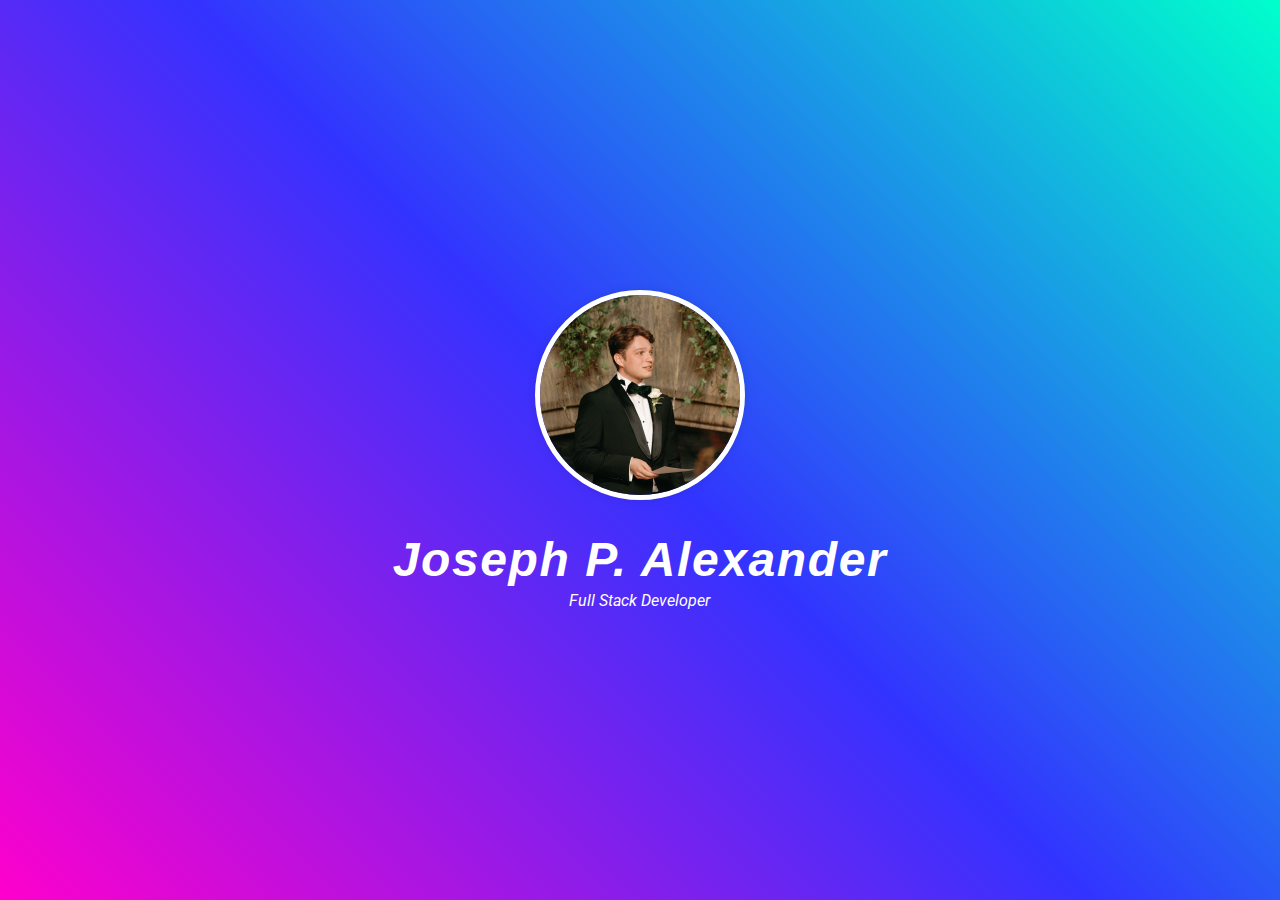
==== index.html @ 9b0e2b54 "Added time" ====
<!DOCTYPE html>
<html lang="en">

<head>
    <!-- Google Tag Manager -->
    <script>(function (w, d, s, l, i) {
            w[l] = w[l] || []; w[l].push({
                'gtm.start':
                    new Date().getTime(), event: 'gtm.js'
            }); var f = d.getElementsByTagName(s)[0],
                j = d.createElement(s), dl = l != 'dataLayer' ? '&l=' + l : ''; j.async = true; j.src =
                    'https://www.googletagmanager.com/gtm.js?id=' + i + dl; f.parentNode.insertBefore(j, f);
        })(window, document, 'script', 'dataLayer', 'GTM-MZ4R6R4T');</script>
    <!-- End Google Tag Manager -->

    <meta charset="UTF-8">
    <meta name="viewport" content="width=device-width, initial-scale=1.0">

    <!-- Meta Description for SEO -->
    <meta name="description"
        content="Joseph P. Alexander - Full Stack Developer based in London, England. Specializing in C#, T-SQL, and full-stack development with experience in web development, data engineering, and leadership.">

    <!-- Meta Keywords for SEO -->
    <meta name="keywords"
        content="Joseph P. Alexander, Full Stack Developer, Web Developer, London, C#, T-SQL, data engineering, SSY, MasterControl">

    <!-- Open Graph Meta Tags for social sharing -->
    <meta property="og:title" content="Joseph P. Alexander - Full Stack Developer">
    <meta property="og:description"
        content="Experienced Web Developer with a strong foundation in C#, T-SQL, and full-stack development. Based in London, England.">
    <meta property="og:image" content="assets/hero.jpg">
    <meta property="og:url" content="https://www.josephpaulalexander.com">
    <meta property="og:type" content="website">
    <meta property="og:site_name" content="Joseph P. Alexander">
    <meta property="og:locale" content="en_GB">


    <!-- Canonical Tag to avoid duplicate content issues -->
    <link rel="canonical" href="https://www.josephpaulalexander.com">

    <!-- Favicon -->
    <link rel="icon" href="favicon.ico" type="image/x-icon">

    <!-- Title Tag -->
    <title>Joseph P. Alexander | Full Stack Developer | London, England</title>

    <!-- Link to Google Fonts -->
    <link
        href="https://fonts.googleapis.com/css2?family=Playfair+Display:wght@700&family=Roboto:wght@400;700&display=swap"
        rel="stylesheet">

    <!-- Structured Data for SEO (Schema.org) -->
    <script type="application/ld+json">
    {
      "@context": "https://schema.org",
      "@type": "Person",
      "name": "Joseph P. Alexander",
      "jobTitle": "Full Stack Developer",
      "address": {
        "@type": "PostalAddress",
        "addressLocality": "London",
        "addressCountry": "England"
      },
      "alumniOf": {
        "@type": "CollegeOrUniversity",
        "name": "University of Portsmouth",
      },
      "worksFor": {
        "@type": "Organization",
        "name": "SSY",
        "sameAs": "https://www.ssyglobal.com"
      },
      "workLocation": {
        "@type": "Place",
        "address": {
          "@type": "PostalAddress",
          "addressLocality": "London",
          "addressCountry": "England"
        }
      },
      "email": "mailto:joe@josephpaulalexander.com",
      "sameAs": [
        "https://www.linkedin.com/in/joecompare/"
      ],
      "image": "https://www.josephpaulalexander.com/assets/hero.jpg",
      "url": "https://www.josephpaulalexander.com"
    }
    </script>
    <link rel="stylesheet" href="styles.css">
</head>

<!-- Google tag (gtag.js) -->
<script async src="https://www.googletagmanager.com/gtag/js?id=G-Z3YXMJDXJ1"></script>
<script>
    window.dataLayer = window.dataLayer || [];
    function gtag() { dataLayer.push(arguments); }
    gtag('js', new Date());

    gtag('config', 'G-Z3YXMJDXJ1');
</script>

<body>
    <!-- Google Tag Manager (noscript) -->
    <noscript><iframe src="https://www.googletagmanager.com/ns.html?id=GTM-MZ4R6R4T" height="0" width="0"
            style="display:none;visibility:hidden"></iframe></noscript>
    <!-- End Google Tag Manager (noscript) -->
    <div class="container">

        <section>
            <div class="centre">
                <img class="profile-pic" src="assets/hero.jpg" alt="me" loading="lazy" />
                <h1 class="hero-header">Joseph P. Alexander</h1>
                <span>Full Stack Developer</span>
            </div>
        </section>


        <section>
            <div class="centre aboutme">
                <h1 class="header">About Me</h1>
                <p>I'm Joe Alexander, a dedicated Web Developer based in London, England, with a strong foundation in
                    web development.<br /> <b>I hold a BSc (Hons) in Computer Science (First Class)</b> and have
                    experience in data engineering and full-stack development.<br /><br /> My professional journey has
                    seen me work with
                    organizations like <b class="tooltip-companies"><u>SSY in London</u><span
                            class="tooltiptext">Simpson Spence
                            Young
                            (SSY) is one of the world's largest and most established shipbroking companies. Founded in
                            1880, SSY provides a wide range of services in the maritime and shipping industry. These
                            services include chartering, sale and purchase of ships, market research, and financial
                            advice related to shipping. SSY operates globally with offices in major shipping hubs around
                            the world.</span></b> and <b class="tooltip-companies"><u>MasterControl in Utah</u><span
                            class="tooltiptext">MasterControl Inc. provides quality management software (QMS) and
                            services that help regulated companies, particularly in life sciences and manufacturing,
                            ensure compliance with regulatory standards and enhance operational efficiency. Their
                            software solutions manage key quality processes like document control, change control,
                            audits, CAPA, training management, and supplier management.</span></b>, where
                    I've honed my skills in <b>C#, T-SQL, and
                        full-stack development</b>. I'm passionate about creating efficient, scalable solutions and
                    enjoy working in dynamic
                    environments that challenge my technical and leadership abilities.</p>
                <div class="timeline-container">
                    <div class="timeline-line"></div>
                    <div class="current-time-marker" id="current-time-marker">
                        <div class="tooltip" id="current-tooltip">Loading...</div>
                        <div class="tooltip-line" id="current-tooltip-line"></div>
                    </div>
                </div>
                <div class="current-event" id="current-event">Loading...</div>
                <div class="current-time" id="current-time">Loading...</div>
            </div>

        </section>


        <!-- 
        <section>
            <div class="centre">
                <h1>Portfolio</h1>
                <p>Showcase your projects here with links or images.</p>
            </div>
        </section> -->

        <section>
            <div class="centre">
                <h1 class="header">Contact</h1>
                <p><a href="mailto:joe@josephpaulalexander.com">joe@josephpaulalexander.com</a></p>
                <a href="https://www.linkedin.com/in/joecompare/" target="_blank">
                    <img class="linkedin" src="assets/LI-In-Bug.png" alt="LinkedIn"">
                </a>
            </div>
        </section>
    </div>
</body>
<script src=" scripts/utils.js"></script>
                    <script src="scripts/timeline.js"></script>

</html>
---- styles.css ----
/* Root styles */
        :root {
            --bg-gradient: linear-gradient(45deg, #ff00cc, #3333ff, #00ffcc);
        }

        /* import the assets/font.otf */
        @font-face {
            font-family: 'Hero';
            src: url('/assets/jhcaudemars-medium.otf') format('opentype');
        }

        /* Global styles */
        body,
        html {
            margin: 0;
            padding: 0;
            width: 100%;
            height: 100%;
            scroll-behavior: smooth;
            font-family: 'Roboto', sans-serif;
            /* Default font */
            overflow: hidden;
            /* Prevent scrolling outside container */
        }

        /* Container for sections */
        .container {
            display: flex;
            flex-direction: column;
            height: 100%;
            scroll-snap-type: y mandatory;
            overflow-y: scroll;
            /* Enable scrolling within the container */
            scrollbar-width: none;
            /* Firefox */
            -ms-overflow-style: none;
            /* Internet Explorer and Edge */
        }

        .container::-webkit-scrollbar {
            display: none;
            /* Chrome, Safari, and Opera */
        }

        /* Each section takes up the entire viewport */
        section {
            width: 100%;
            height: 100%;
            display: flex;
            justify-content: center;
            align-items: center;
            scroll-snap-align: start;
            background: var(--bg-gradient);
            flex-shrink: 0;
            /* Prevent sections from shrinking */
        }

        .hero-header {
            font-family: 'Hero', sans-serif !important;
            letter-spacing: 0.1rem;
            font-size: 3rem;
            color: #fff;
            text-align: center;
            margin-bottom: 0.2rem;
            font-style: italic;
        }

        .profile-pic {
            width: 200px;
            height: 200px;
            border-radius: 50%;
            margin: 0 auto;
            display: block;
            border: 5px solid #fff;
            box-shadow: 0 0 10px rgba(0, 0, 0, 0.1);
        }

        .header{
            font-family: 'Hero', sans-serif !important;
            letter-spacing: 0.1rem;
            font-size: 2rem;
            color: #fff;
            text-align: center;
            margin-bottom: 0.2rem;
            font-style: italic;
        }

        /* Centered content */
        .centre {
            text-align: center;
            color: #fff;
        }

        .centre h1 {
            margin-bottom: 0.2rem;
            font-family: 'Playfair Display', serif;
            /* Special font for headings */
        }

        .centre span {
            font-size: 1rem;
            font-style: italic;
        }

        .centre a {
            color: #fff;
            text-decoration: none;
        }

        .linkedin {
            width: 10%;
            margin-top: 1rem;
            filter: invert(100%) sepia(100%) saturate(100%) hue-rotate(180deg) brightness(100%);


        }

        .aboutme p {
            font-size: 1rem;
            padding: 1rem;
        }

        /* Tooltip container */
        .tooltip {
            position: relative;
            display: inline-block;
            cursor: help;
        }

        /* Tooltip text */
        .tooltip .tooltiptext {
            visibility: hidden;
            width: 200px;
            background-color: #555;
            color: #fff;
            text-align: center;
            border-radius: 6px;
            padding: 5px 0;
            position: absolute;
            z-index: 1;
            bottom: 125%;
            /* Position the tooltip above the text */
            left: 50%;
            margin-left: -100px;
            opacity: 0;
            transition: opacity 0.3s;
        }

        /* Tooltip arrow */
        .tooltip .tooltiptext::after {
            content: "";
            position: absolute;
            top: 100%;
            left: 50%;
            margin-left: -5px;
            border-width: 5px;
            border-style: solid;
            border-color: #555 transparent transparent transparent;
        }

        /* Show the tooltip text when you mouse over the tooltip container */
        .tooltip:hover .tooltiptext {
            visibility: visible;
            opacity: 1;
        }

        .current-time {
            margin-top: 10px;
            font-size: 16px;
            color: #ffffff;
        }


        /* Responsive font size for small screens */
        @media (max-width: 600px) {
            .centre {
                font-size: 1.5rem;
            }
        }

                /* Root styles */
        :root {
            --bg-gradient: linear-gradient(45deg, #ff00cc, #3333ff, #00ffcc);
        }

        /* Global styles */
        body,
        html {
            margin: 0;
            padding: 0;
            width: 100%;
            height: 100%;
            scroll-behavior: smooth;
            font-family: 'Roboto', sans-serif;
            /* Default font */
            overflow: hidden;
            /* Prevent scrolling outside container */
        }

        /* Container for sections */
        .container {
            display: flex;
            flex-direction: column;
            height: 100%;
            scroll-snap-type: y mandatory;
            overflow-y: scroll;
            /* Enable scrolling within the container */
            scrollbar-width: none;
            /* Firefox */
            -ms-overflow-style: none;
            /* Internet Explorer and Edge */
        }

        .container::-webkit-scrollbar {
            display: none;
            /* Chrome, Safari, and Opera */
        }

        /* Each section takes up the entire viewport */
        section {
            width: 100%;
            height: 100%;
            display: flex;
            justify-content: center;
            align-items: center;
            scroll-snap-align: start;
            background: var(--bg-gradient);
            flex-shrink: 0;
            /* Prevent sections from shrinking */
        }

        /* Centered content */
        .centre {
            text-align: center;
            color: #fff;
        }

        .centre h1 {
            margin-bottom: 0.2rem;
            font-family: 'Playfair Display', serif;
            /* Special font for headings */
        }

        .centre span {
            font-size: 1rem;
            font-style: italic;
        }

        .centre a {
            color: #fff;
            text-decoration: none;
        }

        .linkedin {
            width: 10%;
            margin-top: 1rem;
            filter: invert(100%) sepia(100%) saturate(100%) hue-rotate(180deg) brightness(100%);


        }

        .aboutme p {
            font-size: 1rem;
            padding: 1rem;
        }

        /* Tooltip container */
        .tooltip {
            position: relative;
            display: inline-block;
            cursor: help;
        }

        /* Tooltip text */
        .tooltip .tooltiptext {
            visibility: hidden;
            width: 200px;
            background-color: #555;
            color: #fff;
            text-align: center;
            border-radius: 6px;
            padding: 5px 0;
            position: absolute;
            z-index: 1;
            bottom: 125%;
            /* Position the tooltip above the text */
            left: 50%;
            margin-left: -100px;
            opacity: 0;
            transition: opacity 0.3s;
        }

        /* Tooltip arrow */
        .tooltip .tooltiptext::after {
            content: "";
            position: absolute;
            top: 100%;
            left: 50%;
            margin-left: -5px;
            border-width: 5px;
            border-style: solid;
            border-color: #555 transparent transparent transparent;
        }

        /* Show the tooltip text when you mouse over the tooltip container */
        .tooltip:hover .tooltiptext {
            visibility: visible;
            opacity: 1;
        }


        /* Responsive font size for small screens */
        @media (max-width: 600px) {
            .centre {
                font-size: 1.5rem;
            }
        }

        .timeline-container {
            position: relative;
            height: 50px;
            margin: 0 auto;
            width: 90%;
        }
        
        .timeline-line {
            position: absolute;
            top: 50%;
            left: 0;
            width: 100%;
            height: 2px;
            background-color: #333;
            transform: translateY(-50%);
        }
        
        .time-marker {
            position: absolute;
            top: 50%;
            height: 15px;
            width: 15px;
            background-color: transparent; /* Make it hollow */
            border: 2px solid #333;
            border-radius: 50%;
            transform: translateY(-50%);
            cursor: pointer;
        }
        
        .tooltip {
            position: absolute;
            top: -30px; /* Adjust this value to move the tooltip up/down */
            left: 50%;
            transform: translateX(-50%);
            background-color: #333;
            color: #fff;
            padding: 5px;
            border-radius: 3px;
            white-space: nowrap;
            font-size: 12px;
            opacity: 0;
            transition: opacity 0.3s;
        }

              
        .tooltip-companies {
            position: relative;
            display: inline-block;
            cursor: help;

        }

        .tooltip-companies .tooltiptext {
            visibility: hidden;
            width: 200px;
            background-color: #555;
            color: #fff;
            text-align: center;
            border-radius: 6px;
            padding: 5px 0;
            position: absolute;
            z-index: 1;
            bottom: 125%;
            /* Position the tooltip above the text */
            left: 50%;
            margin-left: -100px;
            opacity: 0;
            transition: opacity 0.3s;
        }

        .tooltip-companies .tooltiptext::after {
            content: "";
            position: absolute;
            top: 100%;
            left: 50%;
            margin-left: -5px;
            border-width: 5px;
            border-style: solid;
            border-color: #555 transparent transparent transparent;
        }

        .tooltip-companies:hover .tooltiptext {
            visibility: visible;
            opacity: 1;
        }


        
        
        
        .time-marker:hover .tooltip {
            opacity: 1;
        }
        
        .current-time-marker {
            position: absolute;
            top: 50%;
            height: 15px;
            width: 15px;
            background-color: red;
            border-radius: 50%;
            transform: translateY(-50%);
            z-index: 1;
        }

        .current-time-marker:hover .tooltip {
            visibility: visible;
            opacity: 1;
        }
        
        #current-tooltip {
            position: absolute;
            top: -30px; /* Adjust this value to move the tooltip up/down */
            left: 50%;
            transform: translateX(-50%);
            background-color: #333;
            color: #fff;
            padding: 5px;
            border-radius: 3px;
            white-space: nowrap;
            font-size: 12px;
        }

        .time-marker.elapsed {
            background-color: green;
        }

        .current-event {
            display: none;
            margin-top: 10px;
            font-size: 16px;
            color: #ffffff;
        }
        
        @media (max-width: 768px) {
            .tooltip {
                display: none;
            }
        
            .current-event {
                display: block;
            }

            .timeline-container{
                /* scale everything down */
                height: 30px;

                /* center the timeline */
                margin: 0 auto;
                width: 95%;
            }

            .time-marker {
                height: 10px;
                width: 10px;
            }

            .current-time-marker {
                height: 10px;
                width: 10px;
            }

            .current-event {
                font-size: 12px;
            }

            .time-marker:hover .tooltip {
                display: none;
            }

            .current-time-marker:hover .tooltip {
                display: none;
            }

            #current-tooltip {
                display: none;
            }
            
        }
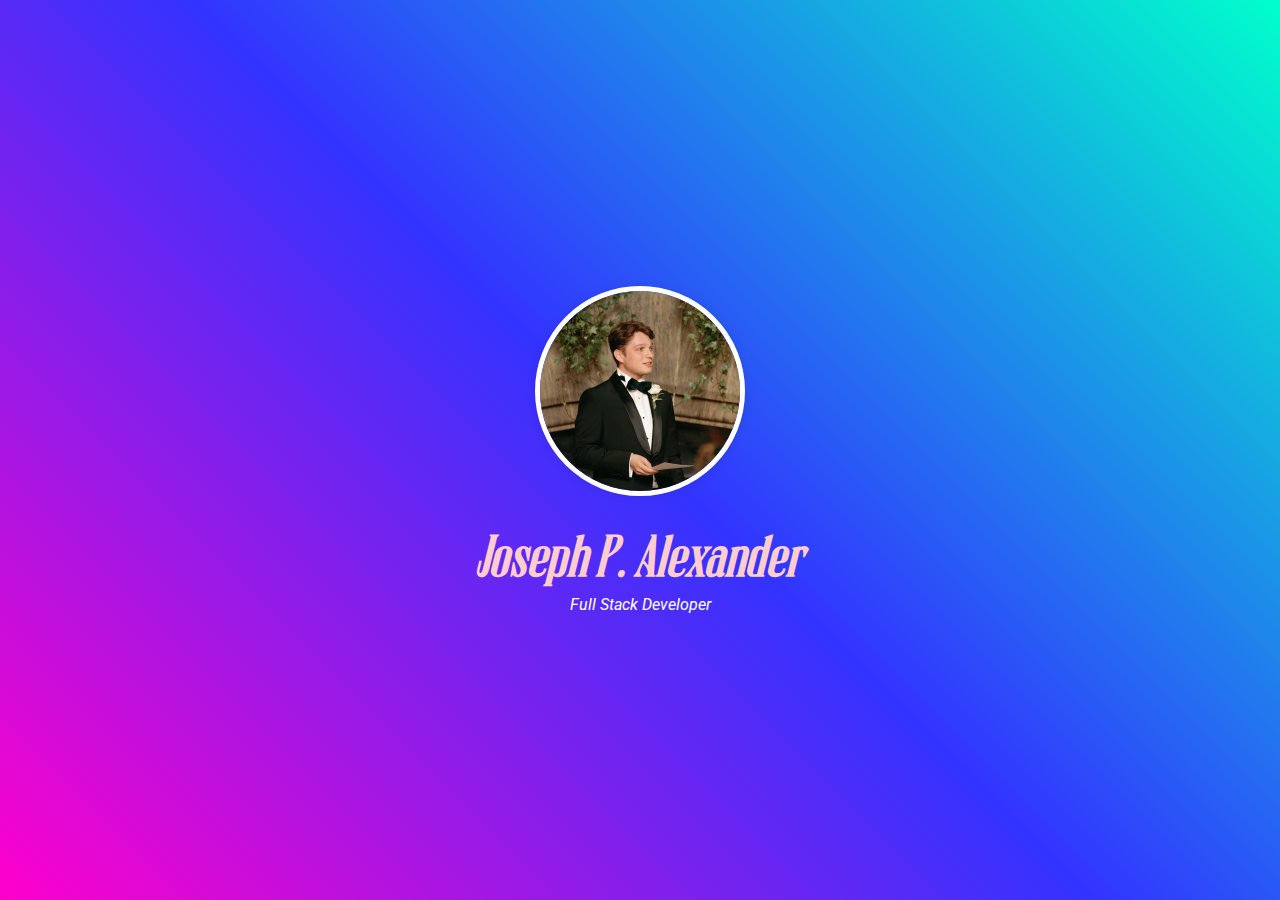
==== commit e5941e42: "altered CSS + added hero" ====
--- a/index.html
+++ b/index.html
@@ -106,7 +106,7 @@
     <!-- End Google Tag Manager (noscript) -->
     <div class="container">
 
-        <section>
+        <section id="hero">
             <div class="centre">
                 <img class="profile-pic" src="assets/hero.jpg" alt="me" loading="lazy" />
                 <h1 class="hero-header">Joseph P. Alexander</h1>
@@ -115,7 +115,7 @@
         </section>
 
 
-        <section>
+        <section id="aboutme">
             <div class="centre aboutme">
                 <h1 class="header">About Me</h1>
                 <p>I'm Joe Alexander, a dedicated Web Developer based in London, England, with a strong foundation in
@@ -161,7 +161,7 @@
             </div>
         </section> -->
 
-        <section>
+        <section id="contact">
             <div class="centre">
                 <h1 class="header">Contact</h1>
                 <p><a href="mailto:joe@josephpaulalexander.com">joe@josephpaulalexander.com</a></p>
@@ -170,9 +170,17 @@
                 </a>
             </div>
         </section>
+        <a onclick="navigatoToSection('hero')">
+        <div id="scroll-to-top" class="scroll-to-top">
+
+                        <img src="assets/up.svg" alt="Scroll to top" />
+            </div>
+        </a>
+
     </div>
+
 </body>
 <script src=" scripts/utils.js"></script>
-                    <script src="scripts/timeline.js"></script>
+<script src="scripts/timeline.js"></script>
 
 </html>--- a/styles.css
+++ b/styles.css
@@ -59,7 +59,7 @@
             font-family: 'Hero', sans-serif !important;
             letter-spacing: 0.1rem;
             font-size: 3rem;
-            color: #fff;
+            color: #ffcdcd;
             text-align: center;
             margin-bottom: 0.2rem;
             font-style: italic;
@@ -73,6 +73,30 @@
             display: block;
             border: 5px solid #fff;
             box-shadow: 0 0 10px rgba(0, 0, 0, 0.1);
+            transition: border 0.5s linear;
+            cursor:text;
+        }
+        
+        .profile-pic:hover{
+            animation: border-spin 2s linear infinite;
+        }
+        
+        @keyframes border-spin {
+            0% {
+                border-color: #fff;
+            }
+            25% {
+                border-color: #ff0000;
+            }
+            50% {
+                border-color: #00ff00;
+            }
+            75% {
+                border-color: #0000ff;
+            }
+            100% {
+                border-color: #fff;
+            }
         }
 
         .header{
@@ -494,4 +518,30 @@
                 display: none;
             }
             
+        }
+
+            .scroll-to-top {
+            position: fixed;
+            bottom: 20px;
+            right: 20px;
+            background: linear-gradient(45deg, #ff00cc, #3333ff, #00ffcc);
+            color: #fff;
+            width: 50px;
+            height: 50px;
+            border-radius: 50%;
+            display: flex;
+            justify-content: center;
+            align-items: center; /* Add this line to center the image vertically */
+            box-shadow: 0 0 10px rgba(0, 0, 0, 0.1);
+        }
+
+        .scroll-to-top:hover {
+            background: linear-gradient(90deg, #ff00cc, #3333ff, #00ffcc);
+            animation: shake 0.5s;
+            cursor: pointer;
+        }
+        
+        .scroll-to-top img {
+            width: 20px;
+            height: 20px;
         }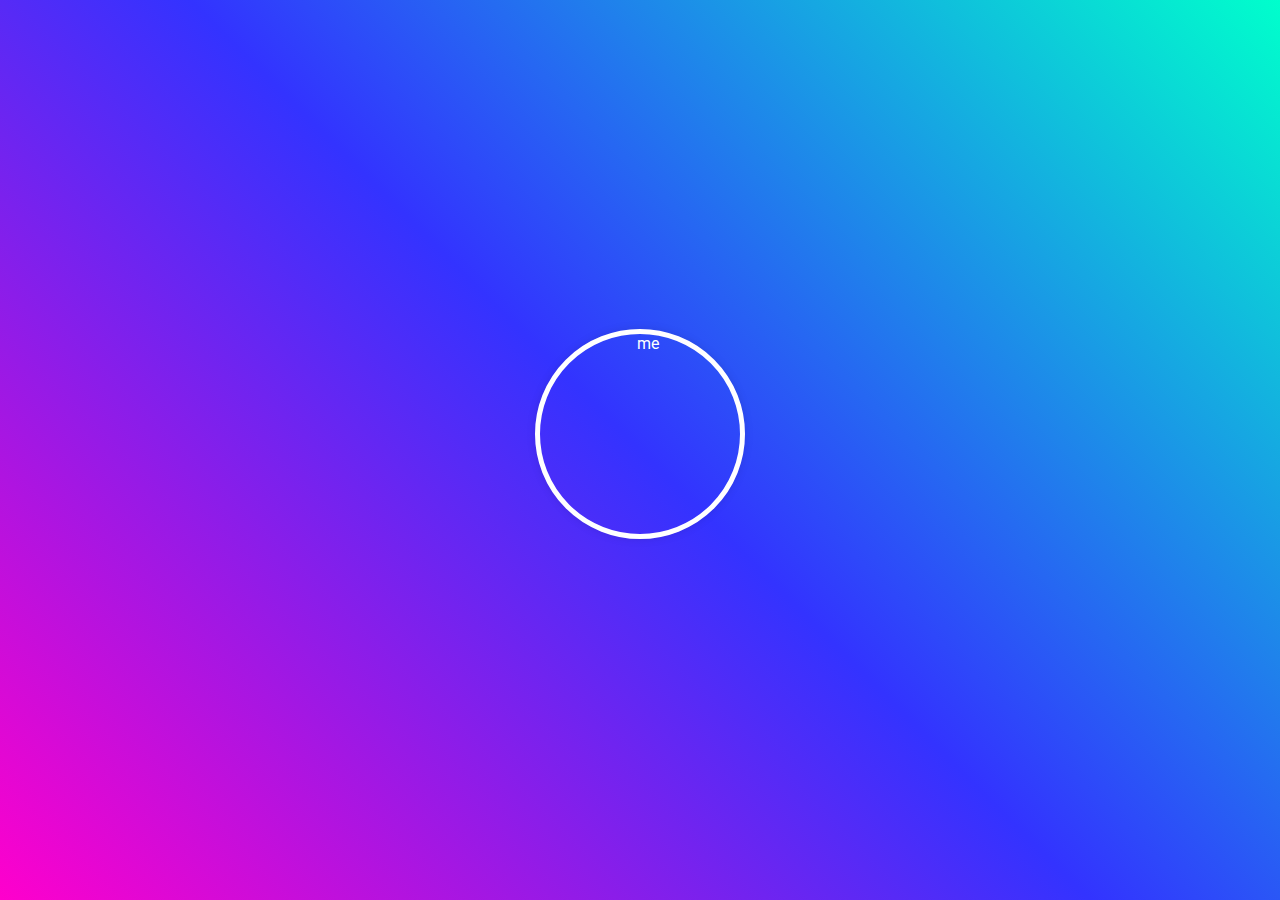
==== commit 300ea7f3: "ffs" ====
--- a/index.html
+++ b/index.html
@@ -86,6 +86,25 @@
       "url": "https://www.josephpaulalexander.com"
     }
     </script>
+    <script src="https://code.jquery.com/jquery-3.6.0.min.js"></script>
+    <script>
+        $.getJSON('./content.json', function(data) {
+            $('#profile-pic').attr('src', data.hero.profilePic);
+            $('#hero-name').text(data.hero.name);
+            $('#hero-title').text(data.hero.title);
+
+            $('#aboutme-header').text(data.aboutme.header);
+            $('#aboutme-content').html(data.aboutme.content);
+
+            $('#skills-header').text(data.skills.header);
+            $('#skills-content').html(data.skills.content);
+
+            $('#contact-header').text(data.contact.header);
+            $('#contact-email').text(data.contact.email);
+            $('#contact-email').attr('href', `mailto:${data.contact.email}`);
+            $('#contact-linkedin').attr('href', data.contact.linkedin);
+        });
+    </script>
     <link rel="stylesheet" href="styles.css">
 </head>
 
@@ -108,37 +127,17 @@
 
         <section id="hero">
             <div class="centre">
-                <img class="profile-pic" src="assets/hero.jpg" alt="me" loading="lazy" />
-                <h1 class="hero-header">Joseph P. Alexander</h1>
-                <span>Full Stack Developer</span>
+                <img class="profile-pic" id="profile-pic" alt="me" loading="lazy" />
+                <h1 class="hero-header" id="hero-name"></h1>
+                <span id="hero-title"></span>
             </div>
         </section>
 
 
         <section id="aboutme">
             <div class="centre aboutme">
-                <h1 class="header">About Me</h1>
-                <p>I'm Joe Alexander, a dedicated Web Developer based in London, England, with a strong foundation in
-                    web development.<br /> <b>I hold a BSc (Hons) in Computer Science (First Class)</b> and have
-                    experience in data engineering and full-stack development.<br /><br /> My professional journey has
-                    seen me work with
-                    organizations like <b class="tooltip-companies"><u>SSY in London</u><span
-                            class="tooltiptext">Simpson Spence
-                            Young
-                            (SSY) is one of the world's largest and most established shipbroking companies. Founded in
-                            1880, SSY provides a wide range of services in the maritime and shipping industry. These
-                            services include chartering, sale and purchase of ships, market research, and financial
-                            advice related to shipping. SSY operates globally with offices in major shipping hubs around
-                            the world.</span></b> and <b class="tooltip-companies"><u>MasterControl in Utah</u><span
-                            class="tooltiptext">MasterControl Inc. provides quality management software (QMS) and
-                            services that help regulated companies, particularly in life sciences and manufacturing,
-                            ensure compliance with regulatory standards and enhance operational efficiency. Their
-                            software solutions manage key quality processes like document control, change control,
-                            audits, CAPA, training management, and supplier management.</span></b>, where
-                    I've honed my skills in <b>C#, T-SQL, and
-                        full-stack development</b>. I'm passionate about creating efficient, scalable solutions and
-                    enjoy working in dynamic
-                    environments that challenge my technical and leadership abilities.</p>
+                <h1 class="header" id="aboutme-header"></h1>
+                <p id="aboutme-content"></p>
                 <div class="timeline-container">
                     <div class="timeline-line"></div>
                     <div class="current-time-marker" id="current-time-marker">
@@ -146,6 +145,7 @@
                         <div class="tooltip-line" id="current-tooltip-line"></div>
                     </div>
                 </div>
+                <div class="contactable-container"></div>
                 <div class="current-event" id="current-event">Loading...</div>
                 <div class="current-time" id="current-time">Loading...</div>
             </div>
@@ -153,34 +153,38 @@
         </section>
 
 
-        <!-- 
-        <section>
-            <div class="centre">
-                <h1>Portfolio</h1>
-                <p>Showcase your projects here with links or images.</p>
+
+        <section id="skills">
+            <div class="centre aboutme">
+                <h1 class="header" id="skills-header"></h1>
+                <p id="skills-content"></p>
+                <div class="github">
+                    <a href="https://github.com/joepalexander" target="_blank">
+                        <img src="assets/github-mark-white.png" alt="GitHub" loading="lazy">
+                    </a>
+                </div>
             </div>
-        </section> -->
+        </section>
 
         <section id="contact">
             <div class="centre">
-                <h1 class="header">Contact</h1>
-                <p><a href="mailto:joe@josephpaulalexander.com">joe@josephpaulalexander.com</a></p>
-                <a href="https://www.linkedin.com/in/joecompare/" target="_blank">
-                    <img class="linkedin" src="assets/LI-In-Bug.png" alt="LinkedIn"">
+                <h1 class="header" id="contact-header"></h1>
+                <p><a id="contact-email"></a></p>
+                <a id="contact-linkedin" target="_blank">
+                    <img class="linkedin" src="assets/LI-In-Bug.png" alt="LinkedIn">
                 </a>
             </div>
         </section>
         <a onclick="navigatoToSection('hero')">
-        <div id="scroll-to-top" class="scroll-to-top">
-
-                        <img src="assets/up.svg" alt="Scroll to top" />
+            <div id="scroll-to-top" class="scroll-to-top">
+                <img src="assets/up.svg" alt="Scroll to top" />
             </div>
         </a>
 
     </div>
 
+    <script src="scripts/utils.js"></script>
+    <script src="scripts/timeline.js"></script>
 </body>
-<script src=" scripts/utils.js"></script>
-<script src="scripts/timeline.js"></script>
 
 </html>--- a/styles.css
+++ b/styles.css
@@ -74,32 +74,36 @@
             border: 5px solid #fff;
             box-shadow: 0 0 10px rgba(0, 0, 0, 0.1);
             transition: border 0.5s linear;
-            cursor:text;
-        }
-        
-        .profile-pic:hover{
+            cursor: text;
+        }
+
+        .profile-pic:hover {
             animation: border-spin 2s linear infinite;
         }
-        
+
         @keyframes border-spin {
             0% {
                 border-color: #fff;
             }
+
             25% {
                 border-color: #ff0000;
             }
+
             50% {
                 border-color: #00ff00;
             }
+
             75% {
                 border-color: #0000ff;
             }
+
             100% {
                 border-color: #fff;
             }
         }
 
-        .header{
+        .header {
             font-family: 'Hero', sans-serif !important;
             letter-spacing: 0.1rem;
             font-size: 2rem;
@@ -142,6 +146,25 @@
         .aboutme p {
             font-size: 1rem;
             padding: 1rem;
+        }
+
+        .github {
+            margin-top: 1rem;
+            justify-content: center;
+            align-items: center;
+            margin: 0 auto;
+            width: 50px;
+            height: 50px;
+        }
+
+        .github:hover img {
+            filter: invert(100%) sepia(100%) saturate(100%) hue-rotate(180deg) brightness(100%);
+            cursor: pointer;
+        }
+
+        .github img {
+            height: 50px;
+            width: 50px;
         }
 
         /* Tooltip container */
@@ -202,7 +225,7 @@
             }
         }
 
-                /* Root styles */
+        /* Root styles */
         :root {
             --bg-gradient: linear-gradient(45deg, #ff00cc, #3333ff, #00ffcc);
         }
@@ -346,7 +369,24 @@
             margin: 0 auto;
             width: 90%;
         }
+
+        .contactable-container {
+            position: relative;
+            width: 92%;
+            height: 10px;
+            background: #e0e0e0;
+            margin: 0 auto;
+            border-radius: 5px;
+        }
         
+        .contactable-marker {
+            position: absolute;
+            height: 100%;
+            background: rgba(76, 175, 80, 0.5);
+            border-radius: 5px;
+        }
+        
+
         .timeline-line {
             position: absolute;
             top: 50%;
@@ -356,22 +396,24 @@
             background-color: #333;
             transform: translateY(-50%);
         }
-        
+
         .time-marker {
             position: absolute;
             top: 50%;
             height: 15px;
             width: 15px;
-            background-color: transparent; /* Make it hollow */
+            background-color: transparent;
+            /* Make it hollow */
             border: 2px solid #333;
             border-radius: 50%;
             transform: translateY(-50%);
             cursor: pointer;
         }
-        
+
         .tooltip {
             position: absolute;
-            top: -30px; /* Adjust this value to move the tooltip up/down */
+            top: -30px;
+            /* Adjust this value to move the tooltip up/down */
             left: 50%;
             transform: translateX(-50%);
             background-color: #333;
@@ -384,7 +426,7 @@
             transition: opacity 0.3s;
         }
 
-              
+
         .tooltip-companies {
             position: relative;
             display: inline-block;
@@ -427,13 +469,13 @@
         }
 
 
-        
-        
-        
+
+
+
         .time-marker:hover .tooltip {
             opacity: 1;
         }
-        
+
         .current-time-marker {
             position: absolute;
             top: 50%;
@@ -449,10 +491,11 @@
             visibility: visible;
             opacity: 1;
         }
-        
+
         #current-tooltip {
             position: absolute;
-            top: -30px; /* Adjust this value to move the tooltip up/down */
+            top: -30px;
+            /* Adjust this value to move the tooltip up/down */
             left: 50%;
             transform: translateX(-50%);
             background-color: #333;
@@ -473,17 +516,17 @@
             font-size: 16px;
             color: #ffffff;
         }
-        
+
         @media (max-width: 768px) {
             .tooltip {
                 display: none;
             }
-        
+
             .current-event {
                 display: block;
             }
 
-            .timeline-container{
+            .timeline-container {
                 /* scale everything down */
                 height: 30px;
 
@@ -517,10 +560,14 @@
             #current-tooltip {
                 display: none;
             }
-            
-        }
-
-            .scroll-to-top {
+
+            .contactable-container{
+                width: 98%;
+            }
+
+        }
+
+        .scroll-to-top {
             position: fixed;
             bottom: 20px;
             right: 20px;
@@ -531,7 +578,8 @@
             border-radius: 50%;
             display: flex;
             justify-content: center;
-            align-items: center; /* Add this line to center the image vertically */
+            align-items: center;
+            /* Add this line to center the image vertically */
             box-shadow: 0 0 10px rgba(0, 0, 0, 0.1);
         }
 
@@ -540,8 +588,10 @@
             animation: shake 0.5s;
             cursor: pointer;
         }
-        
+
         .scroll-to-top img {
             width: 20px;
             height: 20px;
-        }+        }
+
+       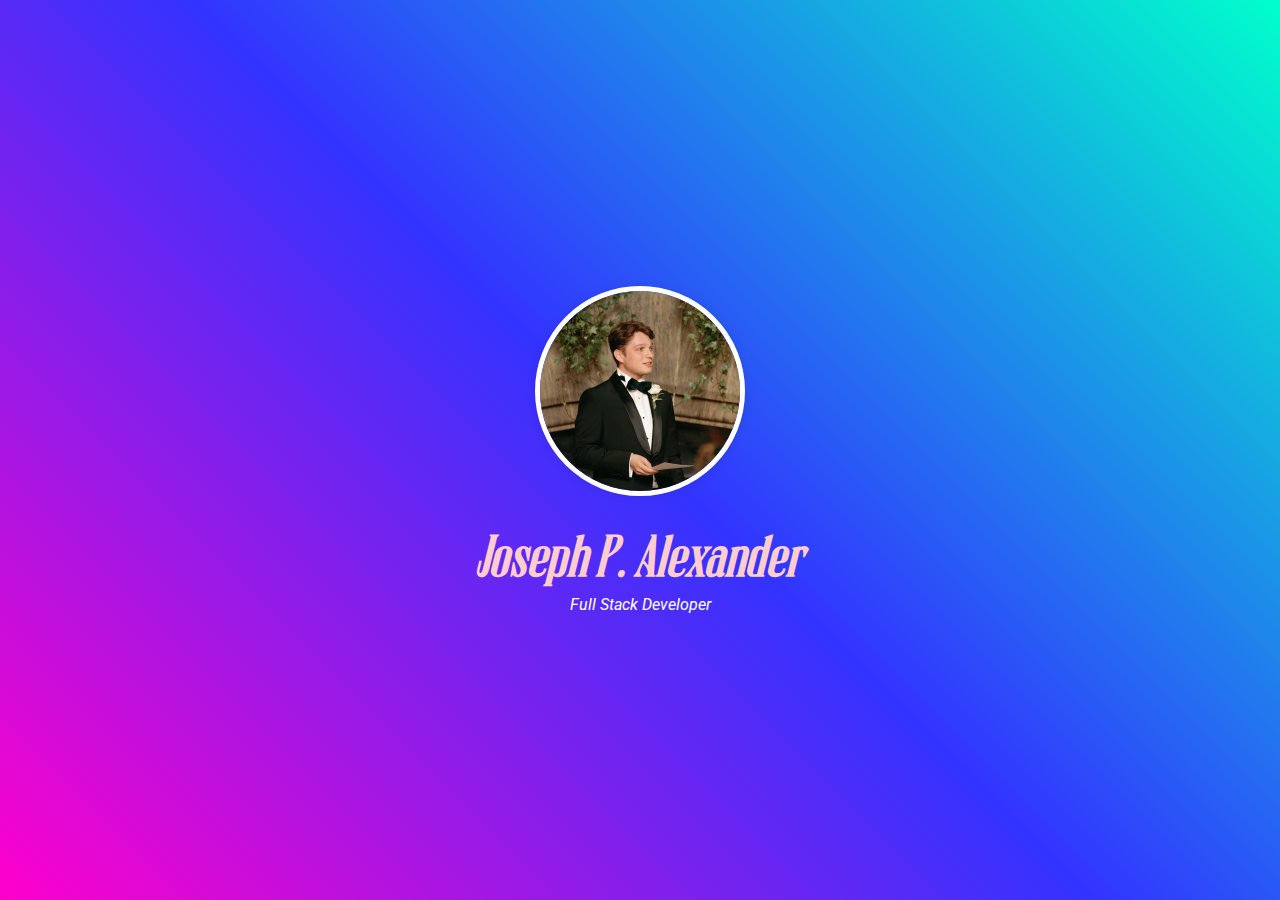
==== commit faf33c7b: "changes" ====
--- a/index.html
+++ b/index.html
@@ -2,6 +2,9 @@
 <html lang="en">
 
 <head>
+    <link rel="stylesheet" href="styles.css">
+    <link rel="stylesheet" href="ripple.css">
+
     <!-- Google Tag Manager -->
     <script>(function (w, d, s, l, i) {
             w[l] = w[l] || []; w[l].push({
@@ -88,24 +91,36 @@
     </script>
     <script src="https://code.jquery.com/jquery-3.6.0.min.js"></script>
     <script>
-        $.getJSON('./content.json', function(data) {
-            $('#profile-pic').attr('src', data.hero.profilePic);
-            $('#hero-name').text(data.hero.name);
-            $('#hero-title').text(data.hero.title);
-
-            $('#aboutme-header').text(data.aboutme.header);
-            $('#aboutme-content').html(data.aboutme.content);
-
-            $('#skills-header').text(data.skills.header);
-            $('#skills-content').html(data.skills.content);
-
-            $('#contact-header').text(data.contact.header);
-            $('#contact-email').text(data.contact.email);
-            $('#contact-email').attr('href', `mailto:${data.contact.email}`);
-            $('#contact-linkedin').attr('href', data.contact.linkedin);
+        $(document).ready(function() {
+            // Show the ripple loader and overlay
+            $('#ripple-loader').show();
+            $('#ripple-overlay').show();
+    
+            $.getJSON('./content.json', function(data) {
+                $('#profile-pic').attr('src', data.hero.profilePic);
+                $('#hero-name').text(data.hero.name);
+                $('#hero-title').text(data.hero.title);
+    
+                $('#aboutme-header').text(data.aboutme.header);
+                $('#aboutme-content').html(data.aboutme.content);
+    
+                $('#skills-header').text(data.skills.header);
+                $('#skills-content').html(data.skills.content);
+    
+                $('#contact-header').text(data.contact.header);
+                $('#contact-email').text(data.contact.email);
+                $('#contact-email').attr('href', `mailto:${data.contact.email}`);
+                $('#contact-linkedin').attr('href', data.contact.linkedin);
+    
+                // Hide the ripple loader and overlay
+                //wait 2 seconds before hiding the loader
+                setTimeout(function() {
+                    $('#ripple-loader').hide();
+                    $('#ripple-overlay').hide();
+                }, 150);
+            });
         });
     </script>
-    <link rel="stylesheet" href="styles.css">
 </head>
 
 <!-- Google tag (gtag.js) -->
@@ -123,6 +138,14 @@
     <noscript><iframe src="https://www.googletagmanager.com/ns.html?id=GTM-MZ4R6R4T" height="0" width="0"
             style="display:none;visibility:hidden"></iframe></noscript>
     <!-- End Google Tag Manager (noscript) -->
+
+    <!-- Ripple Loader and Overlay -->
+    <div class="ripple-overlay" id="ripple-overlay"></div>
+    <div class="ripple-loader" id="ripple-loader">
+        <div></div>
+        <div></div>
+    </div>
+
     <div class="container">
 
         <section id="hero">
--- a/ripple.css
+++ b/ripple.css
@@ -0,0 +1,49 @@
+.ripple-loader {
+    display: inline-block;
+    position: fixed;
+    top: 50%;
+    left: 50%;
+    transform: translate(-50%, -50%);
+    width: 80px;
+    height: 80px;
+    z-index: 9999; /* Ensure it sits on top of all content */
+}
+
+.ripple-loader div {
+    position: absolute;
+    border: 4px solid #000;
+    opacity: 1;
+    border-radius: 50%;
+    animation: ripple 1s cubic-bezier(0, 0.2, 0.8, 1) infinite;
+}
+
+.ripple-loader div:nth-child(2) {
+    animation-delay: -0.5s;
+}
+
+@keyframes ripple {
+    0% {
+        top: 36px;
+        left: 36px;
+        width: 0;
+        height: 0;
+        opacity: 1;
+    }
+    100% {
+        top: 0px;
+        left: 0px;
+        width: 72px;
+        height: 72px;
+        opacity: 0;
+    }
+}
+
+.ripple-overlay {
+    position: fixed;
+    top: 0;
+    left: 0;
+    width: 100%;
+    height: 100%;
+    background: rgba(255, 255, 255, 0.5); /* Semi-transparent background */
+    z-index: 9998; /* Ensure it sits below the ripple loader */
+}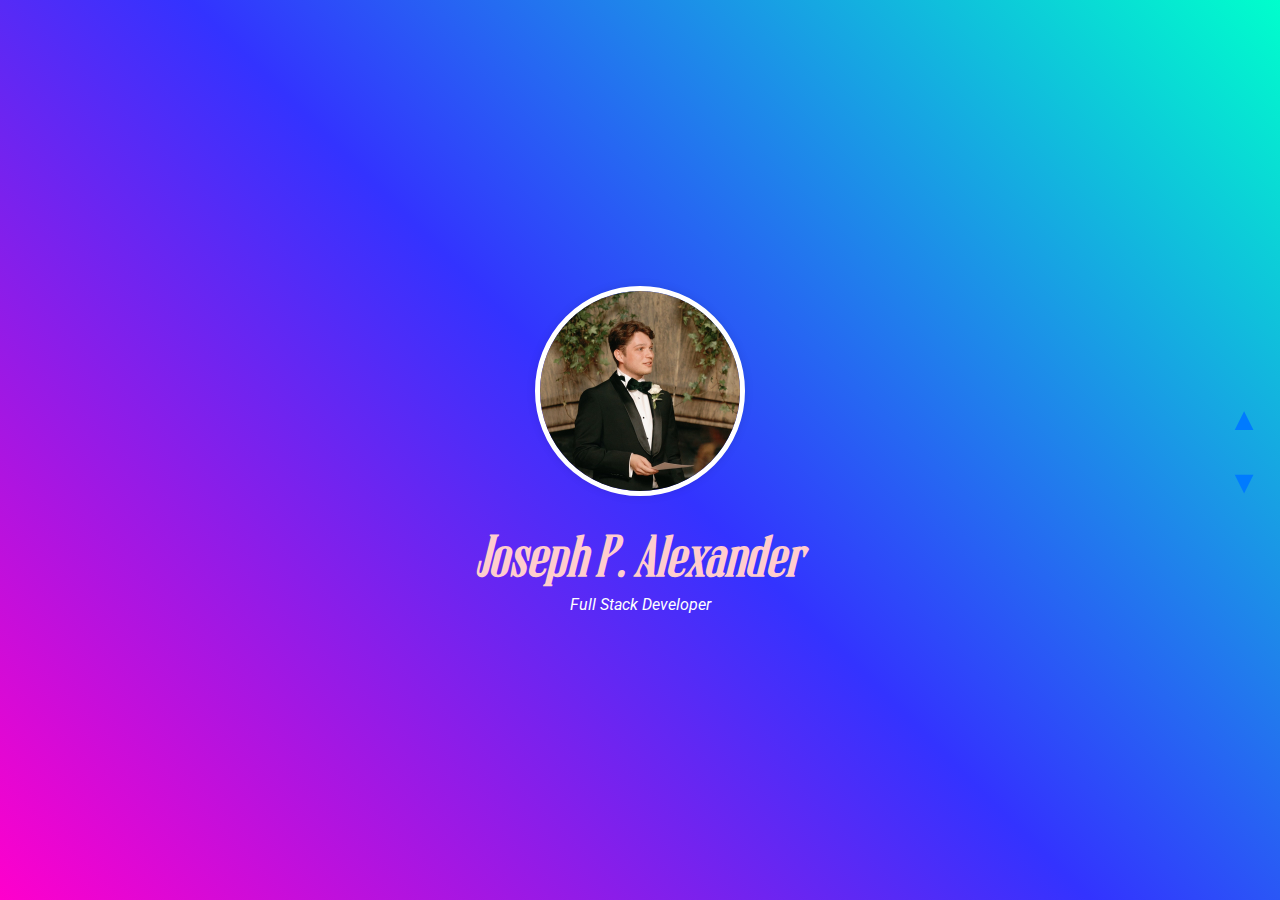
==== commit a339e5c2: "Added heatmap" ====
--- a/index.html
+++ b/index.html
@@ -106,6 +106,10 @@
     
                 $('#skills-header').text(data.skills.header);
                 $('#skills-content').html(data.skills.content);
+
+                $('#technicals-header').text(data.technicals.header);
+                $('#skills-content').html(data.technicals.content);
+                generateHeatmap(data.technicals.skills);
     
                 $('#contact-header').text(data.contact.header);
                 $('#contact-email').text(data.contact.email);
@@ -120,6 +124,46 @@
                 }, 150);
             });
         });
+
+        function navigateToSection(sectionId) {
+            document.getElementById(sectionId).scrollIntoView({ behavior: 'smooth' });
+        }
+
+        function navigateUp() {
+            const sections = document.querySelectorAll('section');
+            for (let i = sections.length - 1; i >= 0; i--) {
+                const rect = sections[i].getBoundingClientRect();
+                if (rect.top < window.innerHeight / 2) {
+                    if (i > 0) {
+                        sections[i - 1].scrollIntoView({ behavior: 'smooth' });
+                    }
+                    break;
+                }
+            }
+        }
+
+        function navigateDown() {
+            const sections = document.querySelectorAll('section');
+            for (let i = 0; i < sections.length; i++) {
+                const rect = sections[i].getBoundingClientRect();
+                if (rect.bottom > window.innerHeight / 2) {
+                    if (i < sections.length - 1) {
+                        sections[i + 1].scrollIntoView({ behavior: 'smooth' });
+                    }
+                    break;
+                }
+            }
+        }
+
+    function generateHeatmap(skills) {
+        const heatmapContainer = document.getElementById('heatmap');
+        skills.forEach(skill => {
+            const skillElement = document.createElement('div');
+            skillElement.className = 'heatmap-skill';
+            skillElement.style.backgroundColor = `rgba(0, 0, 255, ${skill.level / 10})`;            skillElement.textContent = skill.name;
+            heatmapContainer.appendChild(skillElement);
+        });
+    }
     </script>
 </head>
 
@@ -175,8 +219,6 @@
 
         </section>
 
-
-
         <section id="skills">
             <div class="centre aboutme">
                 <h1 class="header" id="skills-header"></h1>
@@ -189,6 +231,14 @@
             </div>
         </section>
 
+
+        <section id="technicals">
+            <div class="centre aboutme">
+                <h1 class="header" id="technicals-header"></h1>
+                <div id="heatmap" class="heatmap-container"></div>
+            </div>
+        </section>
+
         <section id="contact">
             <div class="centre">
                 <h1 class="header" id="contact-header"></h1>
@@ -198,11 +248,17 @@
                 </a>
             </div>
         </section>
-        <a onclick="navigatoToSection('hero')">
+        <a onclick="navigateToSection('hero')">
             <div id="scroll-to-top" class="scroll-to-top">
                 <img src="assets/up.svg" alt="Scroll to top" />
             </div>
         </a>
+
+        <!-- Up and Down Arrows -->
+        <div class="navigation-arrows">
+            <div class="arrow up-arrow" onclick="navigateUp()">&#9650;</div>
+            <div class="arrow down-arrow" onclick="navigateDown()">&#9660;</div>
+        </div>
 
     </div>
 
--- a/styles.css
+++ b/styles.css
@@ -378,14 +378,14 @@
             margin: 0 auto;
             border-radius: 5px;
         }
-        
+
         .contactable-marker {
             position: absolute;
             height: 100%;
             background: rgba(76, 175, 80, 0.5);
             border-radius: 5px;
         }
-        
+
 
         .timeline-line {
             position: absolute;
@@ -561,7 +561,7 @@
                 display: none;
             }
 
-            .contactable-container{
+            .contactable-container {
                 width: 98%;
             }
 
@@ -594,4 +594,51 @@
             height: 20px;
         }
 
-       +        .navigation-arrows {
+            position: fixed;
+            right: 20px;
+            top: 50%;
+            transform: translateY(-50%);
+            display: flex;
+            flex-direction: column;
+            gap: 25px;
+        }
+
+        .arrow {
+            cursor: pointer;
+            font-size: 2em;
+            color: #007bff;
+            transition: color 0.3s ease;
+        }
+
+        .arrow:hover {
+            color: #0056b3;
+        }
+
+        .heatmap-container {
+            display: flex;
+            flex-wrap: wrap;
+            gap: 10px;
+            justify-content: center;
+        }
+        
+        .heatmap-skill {
+            padding: 10px;
+            border-radius: 5px;
+            color: white;
+            font-weight: bold;
+            text-align: center;
+            width: 100px;
+            height: 50px;
+            display: flex;
+            align-items: center;
+            justify-content: center;
+        }
+
+        /* hide on mobile */
+
+        @media (max-width: 768px) {
+            .navigation-arrows {
+                display: none;
+            }
+        }